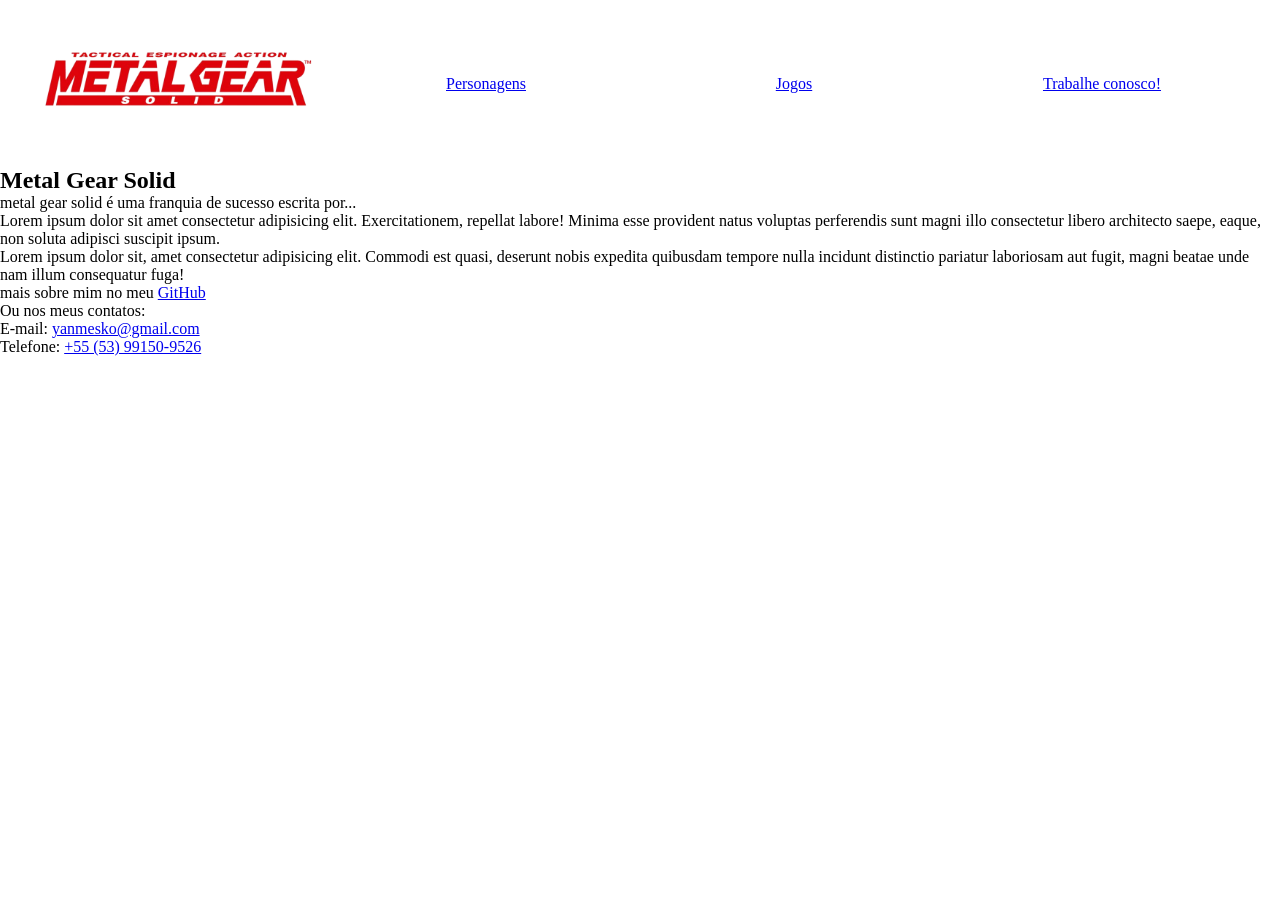
==== index.html @ 877ba9e6 "salvando ultimas alterações" ====
<!DOCTYPE html>
<html lang="en">
<head>
    <meta charset="UTF-8">
    <meta name="viewport" content="width=device-width, initial-scale=1.0">
    
    <title>Metal Gear Solid Wiki</title>

    <link rel="stylesheet" href="./estilo.css">
    <link rel="shortcut icon" href="./images/favicon/detected_exclamation-nobg.png" type="image/x-icon">
    
    
</head>
<body>
    <header>
        <nav>
            <ul>
                <li>
                    <a href="./index.html"><img src="./images/header/metal_gear_solid_logo_red.png" alt=""></a>
                </li>
                <li>
                    <a href="./personagens.html">Personagens</a>
                </li>
                
                <li>
                    <a href="./jogos.html">Jogos</a>
                </li>
                <li>
                    <a href="./trabalhe_conosco.html">Trabalhe conosco!</a>
                </li>
            </ul>
        </nav>
    </header>

    <main>
        <section>
            <h1>Metal Gear Solid</h1>
            <p>metal gear solid é uma franquia de sucesso escrita por... </p>
        </section>
        <aside>
            <p>Lorem ipsum dolor sit amet consectetur adipisicing elit. Exercitationem, repellat labore! Minima esse provident natus voluptas perferendis sunt magni illo consectetur libero architecto saepe, eaque, non soluta adipisci suscipit ipsum.</p>
        </aside>
        <section>
            <p>Lorem ipsum dolor sit, amet consectetur adipisicing elit. Commodi est quasi, deserunt nobis expedita quibusdam tempore nulla incidunt distinctio pariatur laboriosam aut fugit, magni beatae unde nam illum consequatur fuga!
            </p>
        </section>
    </main>

    <footer>
        <section>
            <ul>
                <li>
                    <p>
                        mais sobre mim no meu <a href="https://github.com/MeskoYan">GitHub</a>
                    </p>
                </li>
                <span>Ou nos meus contatos: </span>
                <li>
                    
                    <p>
                        E-mail: <a href="mailto:yanmesko@gmail.com">yanmesko@gmail.com</a>
                    </p>
                </li>
                <li>
                    <p>Telefone: <a href="tel:+5553991509526">+55 (53) 99150-9526</a></p>
                </li>
            </ul>
        </section>

    </footer>
</body>
</html>
---- estilo.css ----
/*-- ESTILIZAÇÃO GERAL --*/

*{
    margin: 0;
    padding: 0;
    box-sizing: border-box;
}

/*-- FIM ESTILIZAÇÃO GERAL --*/

/*-- ESTILIZAÇÂO HEADER FIXO --*/

header{
    padding: 1rem;
    position: sticky;
    top: 0;
    left: 0;
    z-index: 0;
}

header nav ul{
    display: flex;
    flex-direction: row;
    list-style-type: none;
    align-items: center;
    gap: 1rem;
    height: clamp(80px, 15vh, 150px);
    padding: 1rem;
    
}

header nav ul li{
    height: 100%;
    width: 100%;
    justify-content: center;
    align-content: center;
    text-align: center;
}

header nav ul li img{
    max-width: 100%;
    max-height: 100%;
    object-fit: contain;
}

/*-- FIM ESTILIZAÇÂO HEADER FIXO --*/



/*-- ESTILIZAÇÃO DA PÁGINA INDEX.HTML --*/
/*-- FIM ESTILIZAÇÃO DA PÁGINA INDEX.HTML --*/
/*-- ESTILIZAÇÃO DA PÁGINA PERSONAGENS.HTML --*/
/*-- FIM ESTILIZAÇÃO DA PÁGINA PERSONAGENS.HTML --*/
/*-- ESTILIZAÇÃO DA PÁGINA JOGOS.HTML --*/
/*-- FIM ESTILIZAÇÃO DA PÁGINA JOGOS.HTML --*/
/*-- ESTILIZAÇÃO DA PÁGINA TRABALHE CONOSCO.HTML --*/
/*-- FIM ESTILIZAÇÃO DA PÁGINA TRABALHE CONOSCO.HTML --*/
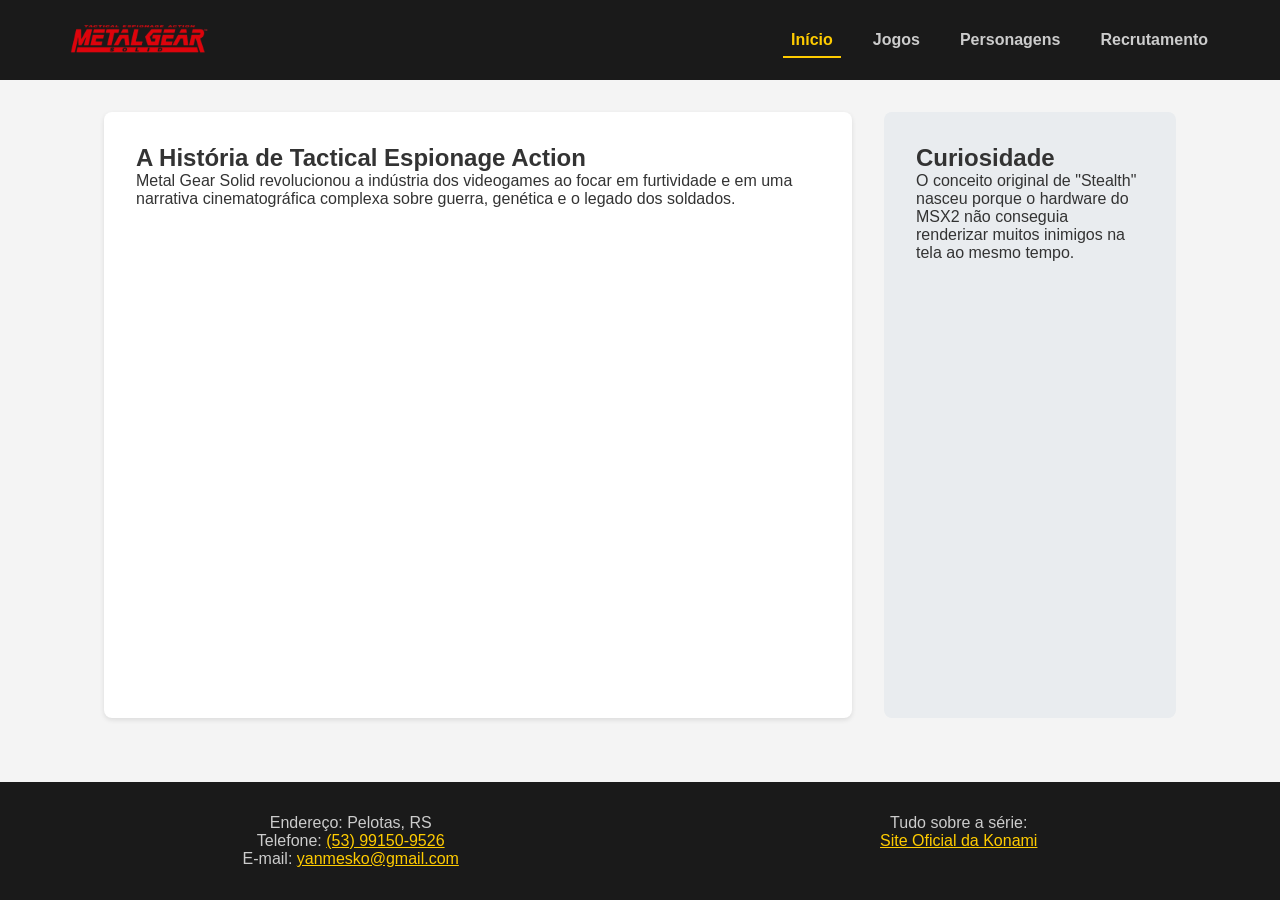
==== commit 6c0ecba3: "project redone" ====
--- a/index.html
+++ b/index.html
@@ -1,72 +1,49 @@
 <!DOCTYPE html>
-<html lang="en">
+<html lang="pt-BR">
 <head>
-    <meta charset="UTF-8">
-    <meta name="viewport" content="width=device-width, initial-scale=1.0">
-    
-    <title>Metal Gear Solid Wiki</title>
-
-    <link rel="stylesheet" href="./estilo.css">
-    <link rel="shortcut icon" href="./images/favicon/detected_exclamation-nobg.png" type="image/x-icon">
-    
-    
+    <meta charset="utf-8">
+    <meta name="description" content="Fandom dedicado à franquia Metal Gear Solid.">
+    <meta name="author" content="Seu Nome Aqui">
+    <meta name="keywords" content="Metal Gear Solid, MGS, Kojima, Foxhound, Fandom">
+    <title>Metal Gear Solid | Início</title>
+    <link rel="icon" href="imagens/favicon.ico" type="image/x-icon">
+    <link rel="stylesheet" href="CSS/estilo.css">
 </head>
 <body>
-    <header>
+    <header class="header-fixo">
+        <img src="imagens/logo.png" alt="Metal Gear Solid Logo" class="logo">
         <nav>
             <ul>
-                <li>
-                    <a href="./index.html"><img src="./images/header/metal_gear_solid_logo_red.png" alt=""></a>
-                </li>
-                <li>
-                    <a href="./personagens.html">Personagens</a>
-                </li>
-                
-                <li>
-                    <a href="./jogos.html">Jogos</a>
-                </li>
-                <li>
-                    <a href="./trabalhe_conosco.html">Trabalhe conosco!</a>
-                </li>
+                <li><a href="index.html" class="ativo">Início</a></li>
+                <li><a href="pag2.html">Jogos</a></li>
+                <li><a href="pag3.html">Personagens</a></li>
+                <li><a href="pag4.html">Recrutamento</a></li>
             </ul>
         </nav>
     </header>
 
-    <main>
-        <section>
-            <h1>Metal Gear Solid</h1>
-            <p>metal gear solid é uma franquia de sucesso escrita por... </p>
+    <main class="container">
+        <section class="conteudo-principal">
+            <h1>A História de Tactical Espionage Action</h1>
+            <p>Metal Gear Solid revolucionou a indústria dos videogames ao focar em furtividade e em uma narrativa cinematográfica complexa sobre guerra, genética e o legado dos soldados.</p>
         </section>
-        <aside>
-            <p>Lorem ipsum dolor sit amet consectetur adipisicing elit. Exercitationem, repellat labore! Minima esse provident natus voluptas perferendis sunt magni illo consectetur libero architecto saepe, eaque, non soluta adipisci suscipit ipsum.</p>
+
+        <aside class="conteudo-secundario">
+            <h2>Curiosidade</h2>
+            <p>O conceito original de "Stealth" nasceu porque o hardware do MSX2 não conseguia renderizar muitos inimigos na tela ao mesmo tempo.</p>
         </aside>
-        <section>
-            <p>Lorem ipsum dolor sit, amet consectetur adipisicing elit. Commodi est quasi, deserunt nobis expedita quibusdam tempore nulla incidunt distinctio pariatur laboriosam aut fugit, magni beatae unde nam illum consequatur fuga!
-            </p>
-        </section>
     </main>
 
     <footer>
-        <section>
-            <ul>
-                <li>
-                    <p>
-                        mais sobre mim no meu <a href="https://github.com/MeskoYan">GitHub</a>
-                    </p>
-                </li>
-                <span>Ou nos meus contatos: </span>
-                <li>
-                    
-                    <p>
-                        E-mail: <a href="mailto:yanmesko@gmail.com">yanmesko@gmail.com</a>
-                    </p>
-                </li>
-                <li>
-                    <p>Telefone: <a href="tel:+5553991509526">+55 (53) 99150-9526</a></p>
-                </li>
-            </ul>
-        </section>
-
+        <div class="contato">
+            <p>Endereço: Pelotas, RS</p>
+            <p>Telefone: <a href="tel:+5553991509526">(53) 99150-9526</a></p>
+            <p>E-mail: <a href="mailto:yanmesko@gmail.com">yanmesko@gmail.com</a></p>
+        </div>
+        <div class="links">
+            <p>Tudo sobre a série:</p>
+            <a href="https://www.konami.com/mg/" target="_blank">Site Oficial da Konami</a>
+        </div>
     </footer>
 </body>
 </html>
--- a/CSS/estilo.css
+++ b/CSS/estilo.css
@@ -0,0 +1,296 @@
+/* =========================================================
+   RESET BÁSICO E SETUP DO STICKY FOOTER
+========================================================= */
+* {
+    margin: 0;
+    padding: 0;
+    box-sizing: border-box;
+    font-family: Arial, sans-serif;
+}
+
+body {
+    background-color: #f4f4f4;
+    color: #333;
+    /* Exigência 7: Uso de min-width  */
+    min-width: 320px; 
+
+    /* Configuração do Sticky Footer com Flexbox */
+    display: flex;
+    flex-direction: column;
+    min-height: 100vh;
+}
+
+/* =========================================================
+   ELEMENTO QUE ACOMPANHA O SCROLL (Exigências 9) [cite: 31, 32, 33]
+   Este header usa a propriedade "position: sticky" junto com
+   "top: 0" para ficar fixo no topo da página ao rolar o scroll.
+   Também utiliza outras propriedades de layout como z-index,
+   display (flex), align-items e justify-content.
+========================================================= */
+.header-fixo {
+    position: sticky;
+    top: 0;
+    z-index: 1000;
+    background-color: #1a1a1a;
+    color: white;
+    display: flex;
+    justify-content: space-between;
+    align-items: center;
+    /* Exigência 7: Trabalhar com unidades relativas (em/%)  */
+    padding: 1em 5%;
+}
+
+.header-fixo .logo {
+    max-width: 150px;
+}
+
+nav ul {
+    list-style: none;
+    display: flex;
+    gap: 1.5em;
+}
+
+nav ul li a {
+    color: #ccc;
+    text-decoration: none;
+    font-weight: bold;
+    padding: 0.5em;
+    /* Exigência 3: Utilizar a propriedade cursor no menu [cite: 12] */
+    cursor: pointer; 
+}
+
+nav ul li a:hover,
+nav ul li a.ativo {
+    color: #ffcc00;
+    border-bottom: 2px solid #ffcc00; /* Exigência 3: Menu indica página ativa [cite: 12] */
+}
+
+/* =========================================================
+   CONTAINER PRINCIPAL (Expande para empurrar o Footer)
+========================================================= */
+.container {
+    /* Exigência 7: Uso de max-width  */
+    max-width: 1200px;
+    margin: 2em auto;
+    padding: 0 5%;
+    display: flex;
+    flex-wrap: wrap;
+    gap: 2em;
+    /* Faz o conteúdo principal preencher o espaço restante, empurrando o footer para baixo */
+    flex: 1; 
+}
+
+.conteudo-principal {
+    flex: 3;
+    background: white;
+    padding: 2em;
+    border-radius: 8px;
+    box-shadow: 0 2px 5px rgba(0,0,0,0.1);
+}
+
+.conteudo-secundario {
+    flex: 1;
+    background: #e9ecef;
+    padding: 2em;
+    border-radius: 8px;
+    overflow: hidden; 
+}
+
+/* =========================================================
+   PÁGINA 2 - TABELA DOS JOGOS [cite: 14, 15, 16]
+========================================================= */
+.tabela-jogos {
+    width: 100%;
+    border-collapse: collapse;
+    margin-top: 1em;
+}
+
+.tabela-jogos th,
+.tabela-jogos td {
+    border: 1px solid #ddd;
+    padding: 1em;
+    text-align: center;
+}
+
+/* Exigência 4: Cabeçalho estilizado diferente das demais linhas [cite: 15] */
+.tabela-jogos th {
+    background-color: #1a1a1a;
+    color: white;
+}
+
+.linha-mesclada {
+    background-color: #e2e2e2;
+    text-transform: uppercase;
+}
+
+/* Exigência 4: Ao passar o cursor, a formatação da tabela muda [cite: 16] */
+.tabela-jogos tbody tr:hover {
+    background-color: #fff3cd;
+    cursor: crosshair;
+}
+
+/* =========================================================
+   PÁGINA 3 - LISTA DE PERSONAGENS (CARDS) [cite: 18, 19, 20]
+========================================================= */
+.largura-total {
+    width: 100%;
+}
+
+.lista-personagens {
+    list-style: none;
+    display: flex;
+    flex-wrap: wrap;
+    gap: 1.5em;
+    justify-content: center;
+    margin-top: 1.5em;
+    width: 100%;
+}
+
+.lista-personagens li {
+    background-color: #ffffff;
+    border: 1px solid #ccc;
+    border-radius: 8px;
+    overflow: hidden; 
+    width: calc(25% - 1.5em); 
+    min-width: 250px; 
+    display: flex;
+    flex-direction: column;
+    box-shadow: 0 4px 6px rgba(0,0,0,0.1);
+    
+    /* Exigência 5: Propriedade transition ao passar pelos itens [cite: 20] */
+    transition: transform 0.3s ease, box-shadow 0.3s ease, background-color 0.3s ease;
+}
+
+.lista-personagens li img {
+    width: 100%;
+    height: 220px;
+    object-fit: cover;
+    object-position: top; /* <-- Esta é a propriedade mágica que foca no rosto */
+    background-color: #222; 
+}
+
+.card-info {
+    padding: 1.2em;
+    flex: 1;
+    display: flex;
+    flex-direction: column;
+    gap: 0.5em;
+}
+
+.card-info h3 a {
+    color: #1a1a1a;
+    text-decoration: none;
+    font-weight: bold;
+}
+
+/* Exigência 5: Elementos pares devem ser estilizados de forma diferente [cite: 19] */
+.lista-personagens li:nth-child(even) {
+    background-color: #e9ecef;
+    border: 1px solid #1a1a1a;
+}
+
+/* Efeito Hover do card utilizando a transição da Exigência 5 */
+.lista-personagens li:hover {
+    transform: translateY(-8px);
+    box-shadow: 0 12px 20px rgba(0,0,0,0.25);
+}
+
+/* =========================================================
+   SELETOR COM 4 NÍVEIS (Exigência 8) [cite: 28, 29, 30]
+   
+   COMENTÁRIO OBRIGATÓRIO:
+   Este seletor de 4 níveis seleciona as tags de link (a) 
+   que estão dentro de itens de lista (li), contidos na 
+   lista ordenada (ol) dentro da section de ID 
+   #conteudo-personagens.
+   Ação: Altera a cor do texto e adiciona um sublinhado 
+   quando o usuário passa o mouse especificamente sobre 
+   o link do nome do personagem.
+========================================================= */
+section#conteudo-personagens ol li a:hover {
+    color: #cc0000;
+    text-decoration: underline;
+}
+
+/* =========================================================
+   PÁGINA 4 - FORMULÁRIO [cite: 22, 23, 24]
+========================================================= */
+.form-section {
+    width: 100%;
+    background: white;
+    padding: 2em;
+    border-radius: 8px;
+}
+
+.formulario {
+    display: flex;
+    flex-direction: column;
+    gap: 1em;
+    margin-top: 1em;
+}
+
+.formulario label {
+    font-weight: bold;
+}
+
+/* Exigência 6: Estilizar todos os campos [cite: 24] */
+.formulario input[type="text"],
+.formulario input[type="email"],
+.formulario select,
+.formulario textarea {
+    width: 100%;
+    padding: 0.8em;
+    border: 1px solid #ccc;
+    border-radius: 4px;
+}
+
+.formulario fieldset {
+    padding: 1em;
+    border: 1px solid #ccc;
+    border-radius: 4px;
+}
+
+.checkbox-label {
+    font-weight: normal;
+    display: flex;
+    align-items: center;
+    gap: 0.5em;
+}
+
+.botoes {
+    display: flex;
+    gap: 1em;
+}
+
+.botoes input {
+    padding: 1em 2em;
+    border: none;
+    border-radius: 4px;
+    cursor: pointer;
+    background-color: #1a1a1a;
+    color: white;
+    font-weight: bold;
+}
+
+.botoes input[type="reset"] {
+    background-color: #cc0000;
+}
+
+/* =========================================================
+   FOOTER
+========================================================= */
+footer {
+    background-color: #1a1a1a;
+    color: #ccc;
+    text-align: center;
+    padding: 2em;
+    margin-top: 2em;
+    display: flex;
+    justify-content: space-around;
+    flex-wrap: wrap;
+    clear: both; /* Mais uma propriedade de layout [cite: 31] */
+}
+
+footer a {
+    color: #ffcc00;
+}
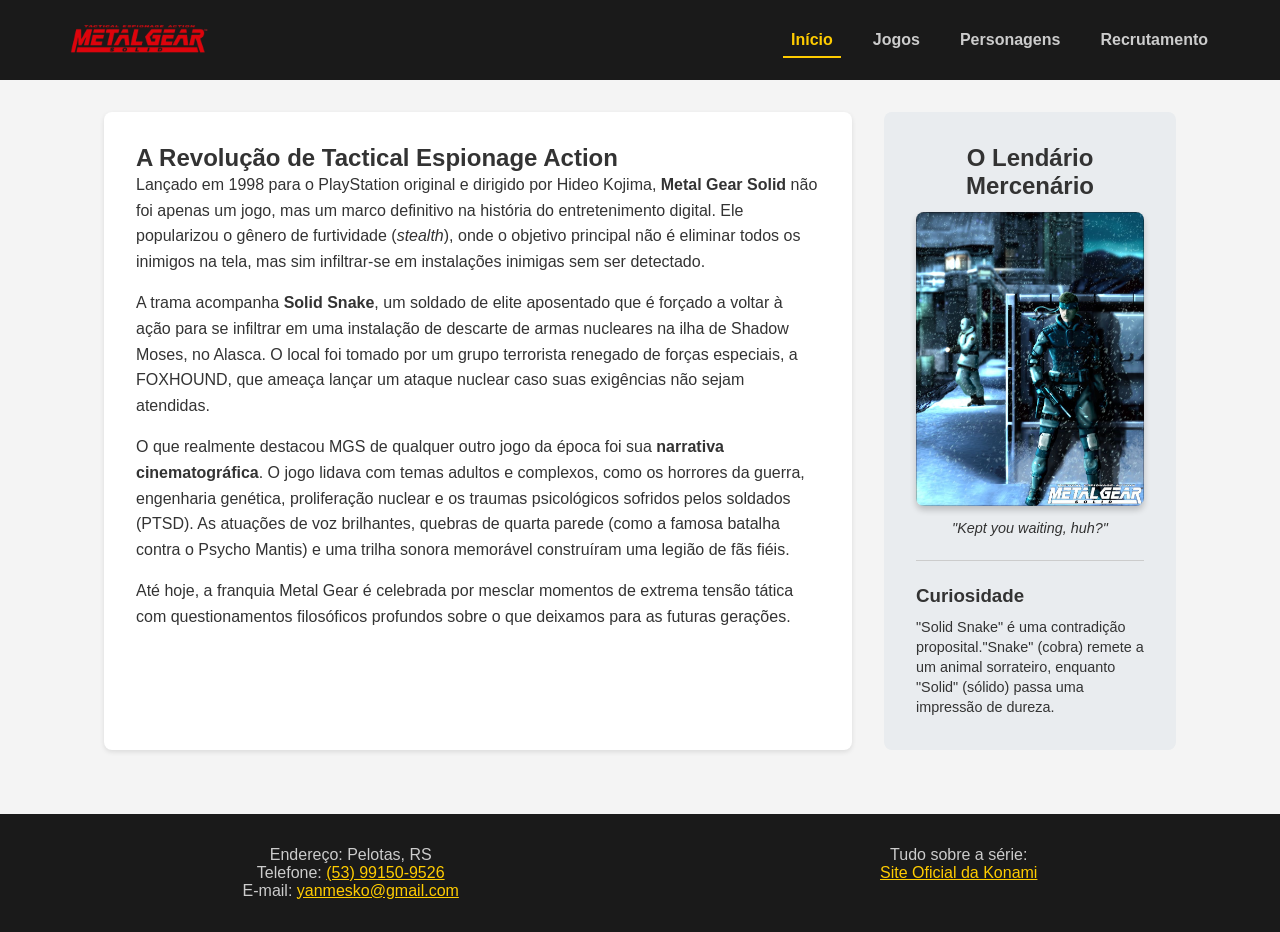
==== commit e042aa04: "Revisão geral 01" ====
--- a/index.html
+++ b/index.html
@@ -3,15 +3,16 @@
 <head>
     <meta charset="utf-8">
     <meta name="description" content="Fandom dedicado à franquia Metal Gear Solid.">
-    <meta name="author" content="Seu Nome Aqui">
+    <meta name="author" content="Yan">
     <meta name="keywords" content="Metal Gear Solid, MGS, Kojima, Foxhound, Fandom">
     <title>Metal Gear Solid | Início</title>
-    <link rel="icon" href="imagens/favicon.ico" type="image/x-icon">
-    <link rel="stylesheet" href="CSS/estilo.css">
+    <link rel="icon" href="./imagens/favicon.ico" type="image/x-icon">
+    <link rel="stylesheet" href="./CSS/estilo.css">
 </head>
 <body>
     <header class="header-fixo">
-        <img src="imagens/logo.png" alt="Metal Gear Solid Logo" class="logo">
+        <audio src="./imagens/sound_alert.mp3" id="som-alerta"></audio>
+        <img src="./imagens/logo.png" alt="Metal Gear Solid Logo" class="logo" style="cursor: pointer;" onclick="document.getElementById('som-alerta').play()">
         <nav>
             <ul>
                 <li><a href="index.html" class="ativo">Início</a></li>
@@ -24,13 +25,23 @@
 
     <main class="container">
         <section class="conteudo-principal">
-            <h1>A História de Tactical Espionage Action</h1>
-            <p>Metal Gear Solid revolucionou a indústria dos videogames ao focar em furtividade e em uma narrativa cinematográfica complexa sobre guerra, genética e o legado dos soldados.</p>
+            <h1>A Revolução de Tactical Espionage Action</h1>
+            <p>Lançado em 1998 para o PlayStation original e dirigido por Hideo Kojima, <strong>Metal Gear Solid</strong> não foi apenas um jogo, mas um marco definitivo na história do entretenimento digital. Ele popularizou o gênero de furtividade (<em>stealth</em>), onde o objetivo principal não é eliminar todos os inimigos na tela, mas sim infiltrar-se em instalações inimigas sem ser detectado.</p>
+            
+            <p>A trama acompanha <strong>Solid Snake</strong>, um soldado de elite aposentado que é forçado a voltar à ação para se infiltrar em uma instalação de descarte de armas nucleares na ilha de Shadow Moses, no Alasca. O local foi tomado por um grupo terrorista renegado de forças especiais, a FOXHOUND, que ameaça lançar um ataque nuclear caso suas exigências não sejam atendidas.</p>
+
+            <p>O que realmente destacou MGS de qualquer outro jogo da época foi sua <strong>narrativa cinematográfica</strong>. O jogo lidava com temas adultos e complexos, como os horrores da guerra, engenharia genética, proliferação nuclear e os traumas psicológicos sofridos pelos soldados (PTSD). As atuações de voz brilhantes, quebras de quarta parede (como a famosa batalha contra o Psycho Mantis) e uma trilha sonora memorável construíram uma legião de fãs fiéis.</p>
+
+            <p>Até hoje, a franquia Metal Gear é celebrada por mesclar momentos de extrema tensão tática com questionamentos filosóficos profundos sobre o que deixamos para as futuras gerações.</p>
         </section>
 
         <aside class="conteudo-secundario">
-            <h2>Curiosidade</h2>
-            <p>O conceito original de "Stealth" nasceu porque o hardware do MSX2 não conseguia renderizar muitos inimigos na tela ao mesmo tempo.</p>
+            <h2>O Lendário Mercenário</h2>
+            <img src="imagens/solid_snake_destaque.jpg" alt="Solid Snake em Shadow Moses" class="imagem-lateral">
+            <p class="citacao"><em>"Kept you waiting, huh?"</em></p>
+            <hr>
+            <h3>Curiosidade</h3>
+            <p class="curiosidade-texto">"Solid Snake" é uma contradição proposital."Snake" (cobra) remete a um animal sorrateiro, enquanto "Solid" (sólido) passa uma impressão de dureza.</p>
         </aside>
     </main>
 
--- a/CSS/estilo.css
+++ b/CSS/estilo.css
@@ -1,6 +1,8 @@
-/* =========================================================
-   RESET BÁSICO E SETUP DO STICKY FOOTER
-========================================================= */
+/*
+================================
+-- COMEÇO ESTILIZAÇÃO GERAL -- =
+================================
+*/
 * {
     margin: 0;
     padding: 0;
@@ -11,72 +13,106 @@
 body {
     background-color: #f4f4f4;
     color: #333;
-    /* Exigência 7: Uso de min-width  */
+
     min-width: 320px; 
 
-    /* Configuração do Sticky Footer com Flexbox */
     display: flex;
     flex-direction: column;
     min-height: 100vh;
 }
-
-/* =========================================================
-   ELEMENTO QUE ACOMPANHA O SCROLL (Exigências 9) [cite: 31, 32, 33]
-   Este header usa a propriedade "position: sticky" junto com
-   "top: 0" para ficar fixo no topo da página ao rolar o scroll.
-   Também utiliza outras propriedades de layout como z-index,
-   display (flex), align-items e justify-content.
-========================================================= */
+/*
+=============================
+-- FIM ESTILIZAÇÃO GERAL -- =
+=============================
+*/
+
+
+
+/*
+===================================================
+-- COMEÇO ESTILIZAÇÃO HEADER FIXO TOPO DA TELA -- =
+===================================================
+*/
 .header-fixo {
+    /*-- HEADER FIXO ACOMPANHA SCROLL --*/
     position: sticky;
     top: 0;
     z-index: 1000;
+
     background-color: #1a1a1a;
     color: white;
+
     display: flex;
     justify-content: space-between;
     align-items: center;
-    /* Exigência 7: Trabalhar com unidades relativas (em/%)  */
+
     padding: 1em 5%;
 }
 
 .header-fixo .logo {
     max-width: 150px;
 }
-
+/*
+================================================
+-- FIM ESTILIZAÇÃO HEADER FIXO TOPO DA TELA -- =
+================================================
+*/
+
+
+
+/*
+=================================
+-- COMEÇO ESTILIZAÇÃO NAVBAR -- =
+=================================
+*/
 nav ul {
     list-style: none;
+
     display: flex;
     gap: 1.5em;
 }
 
 nav ul li a {
+    cursor: pointer; 
+
     color: #ccc;
     text-decoration: none;
     font-weight: bold;
+
     padding: 0.5em;
-    /* Exigência 3: Utilizar a propriedade cursor no menu [cite: 12] */
-    cursor: pointer; 
-}
-
+    
+}
+
+ /*página ativa*/
 nav ul li a:hover,
 nav ul li a.ativo {
     color: #ffcc00;
-    border-bottom: 2px solid #ffcc00; /* Exigência 3: Menu indica página ativa [cite: 12] */
-}
-
-/* =========================================================
-   CONTAINER PRINCIPAL (Expande para empurrar o Footer)
-========================================================= */
+    border-bottom: 2px solid #ffcc00;
+}
+/*
+==============================
+-- FIM ESTILIZAÇÃO NAVBAR -- =
+==============================
+*/
+
+
+
+/*
+======================================
+-- COMEÇO ESTILIZAÇÃO DE CONTEÚDO -- =
+======================================
+*/
+
 .container {
-    /* Exigência 7: Uso de max-width  */
     max-width: 1200px;
     margin: 2em auto;
+
     padding: 0 5%;
+
     display: flex;
     flex-wrap: wrap;
     gap: 2em;
-    /* Faz o conteúdo principal preencher o espaço restante, empurrando o footer para baixo */
+
     flex: 1; 
 }
 
@@ -87,6 +123,10 @@
     border-radius: 8px;
     box-shadow: 0 2px 5px rgba(0,0,0,0.1);
 }
+.conteudo-principal p {
+    margin-bottom: 1em;
+    line-height: 1.6;
+}
 
 .conteudo-secundario {
     flex: 1;
@@ -95,10 +135,52 @@
     border-radius: 8px;
     overflow: hidden; 
 }
-
-/* =========================================================
-   PÁGINA 2 - TABELA DOS JOGOS [cite: 14, 15, 16]
-========================================================= */
+.conteudo-secundario h2 {
+    margin-bottom: 0.5em;
+    text-align: center;
+}
+.conteudo-secundario h3 {
+    margin-bottom: 0.5em;
+}
+.conteudo-secundario .citacao {
+    margin-top: 1em;
+    font-size: 0.9em;
+    text-align: center;
+}
+.conteudo-secundario hr {
+    margin: 1.5em 0;
+    border: none;
+    border-top: 1px solid #ccc;
+}
+
+.conteudo-secundario .curiosidade-texto {
+    font-size: 0.9em;
+    line-height: 1.4;
+}
+
+.imagem-lateral {
+    width: 100%;
+    height: auto;
+    border-radius: 8px;
+    box-shadow: 0 4px 6px rgba(0,0,0,0.2);
+    display: block;
+    margin: 0 auto;
+}
+
+/*
+===================================
+-- FIM ESTILIZAÇÃO DE CONTEÚDO -- =
+===================================
+*/
+
+
+
+/*
+=========================================
+-- COMEÇO PÁGINA 2 - TABELA DE JOGOS -- =
+=========================================
+*/
+
 .tabela-jogos {
     width: 100%;
     border-collapse: collapse;
@@ -112,7 +194,6 @@
     text-align: center;
 }
 
-/* Exigência 4: Cabeçalho estilizado diferente das demais linhas [cite: 15] */
 .tabela-jogos th {
     background-color: #1a1a1a;
     color: white;
@@ -123,15 +204,24 @@
     text-transform: uppercase;
 }
 
-/* Exigência 4: Ao passar o cursor, a formatação da tabela muda [cite: 16] */
 .tabela-jogos tbody tr:hover {
     background-color: #fff3cd;
     cursor: crosshair;
 }
 
-/* =========================================================
-   PÁGINA 3 - LISTA DE PERSONAGENS (CARDS) [cite: 18, 19, 20]
-========================================================= */
+/*
+======================================
+-- FIM PÁGINA 2 - TABELA DE JOGOS -- =
+======================================
+*/
+
+
+
+/*
+==============================================
+-- COMEÇO PÁGINA 3 - LISTA DE PERSONAGENS -- =
+==============================================
+*/
 .largura-total {
     width: 100%;
 }
@@ -148,24 +238,27 @@
 
 .lista-personagens li {
     background-color: #ffffff;
+
     border: 1px solid #ccc;
     border-radius: 8px;
+
     overflow: hidden; 
     width: calc(25% - 1.5em); 
     min-width: 250px; 
+
     display: flex;
     flex-direction: column;
     box-shadow: 0 4px 6px rgba(0,0,0,0.1);
-    
-    /* Exigência 5: Propriedade transition ao passar pelos itens [cite: 20] */
+
     transition: transform 0.3s ease, box-shadow 0.3s ease, background-color 0.3s ease;
+
 }
 
 .lista-personagens li img {
     width: 100%;
     height: 220px;
     object-fit: cover;
-    object-position: top; /* <-- Esta é a propriedade mágica que foca no rosto */
+    object-position: top;
     background-color: #222; 
 }
 
@@ -183,38 +276,34 @@
     font-weight: bold;
 }
 
-/* Exigência 5: Elementos pares devem ser estilizados de forma diferente [cite: 19] */
 .lista-personagens li:nth-child(even) {
     background-color: #e9ecef;
     border: 1px solid #1a1a1a;
 }
 
-/* Efeito Hover do card utilizando a transição da Exigência 5 */
 .lista-personagens li:hover {
     transform: translateY(-8px);
     box-shadow: 0 12px 20px rgba(0,0,0,0.25);
 }
 
-/* =========================================================
-   SELETOR COM 4 NÍVEIS (Exigência 8) [cite: 28, 29, 30]
-   
-   COMENTÁRIO OBRIGATÓRIO:
-   Este seletor de 4 níveis seleciona as tags de link (a) 
-   que estão dentro de itens de lista (li), contidos na 
-   lista ordenada (ol) dentro da section de ID 
-   #conteudo-personagens.
-   Ação: Altera a cor do texto e adiciona um sublinhado 
-   quando o usuário passa o mouse especificamente sobre 
-   o link do nome do personagem.
-========================================================= */
+/*-- Seletor com 4 níveis --*/
 section#conteudo-personagens ol li a:hover {
     color: #cc0000;
     text-decoration: underline;
 }
-
-/* =========================================================
-   PÁGINA 4 - FORMULÁRIO [cite: 22, 23, 24]
-========================================================= */
+/*
+===========================================
+-- FIM PÁGINA 3 - LISTA DE PERSONAGENS -- =
+===========================================
+*/
+
+
+
+/*
+================================================
+-- COMEÇO ESTILIZAÇÃO PÁGINA 4 - FORMULÁRIO -- =
+================================================
+*/
 .form-section {
     width: 100%;
     background: white;
@@ -233,7 +322,6 @@
     font-weight: bold;
 }
 
-/* Exigência 6: Estilizar todos os campos [cite: 24] */
 .formulario input[type="text"],
 .formulario input[type="email"],
 .formulario select,
@@ -275,22 +363,39 @@
 .botoes input[type="reset"] {
     background-color: #cc0000;
 }
-
-/* =========================================================
-   FOOTER
-========================================================= */
+/*
+=============================================
+-- FIM ESTILIZAÇÃO PÁGINA 4 - FORMULÁRIO -- =
+=============================================
+*/
+
+
+
+/* 
+====================================
+-- COMEÇO ESTILIZAÇÃO DO FOOTER -- =
+====================================
+*/
 footer {
     background-color: #1a1a1a;
     color: #ccc;
+
     text-align: center;
+
     padding: 2em;
     margin-top: 2em;
+
     display: flex;
     justify-content: space-around;
     flex-wrap: wrap;
-    clear: both; /* Mais uma propriedade de layout [cite: 31] */
+    clear: both;
 }
 
 footer a {
     color: #ffcc00;
-}+}
+/* 
+=================================
+-- FIM ESTILIZAÇÃO DO FOOTER -- =
+=================================
+*/
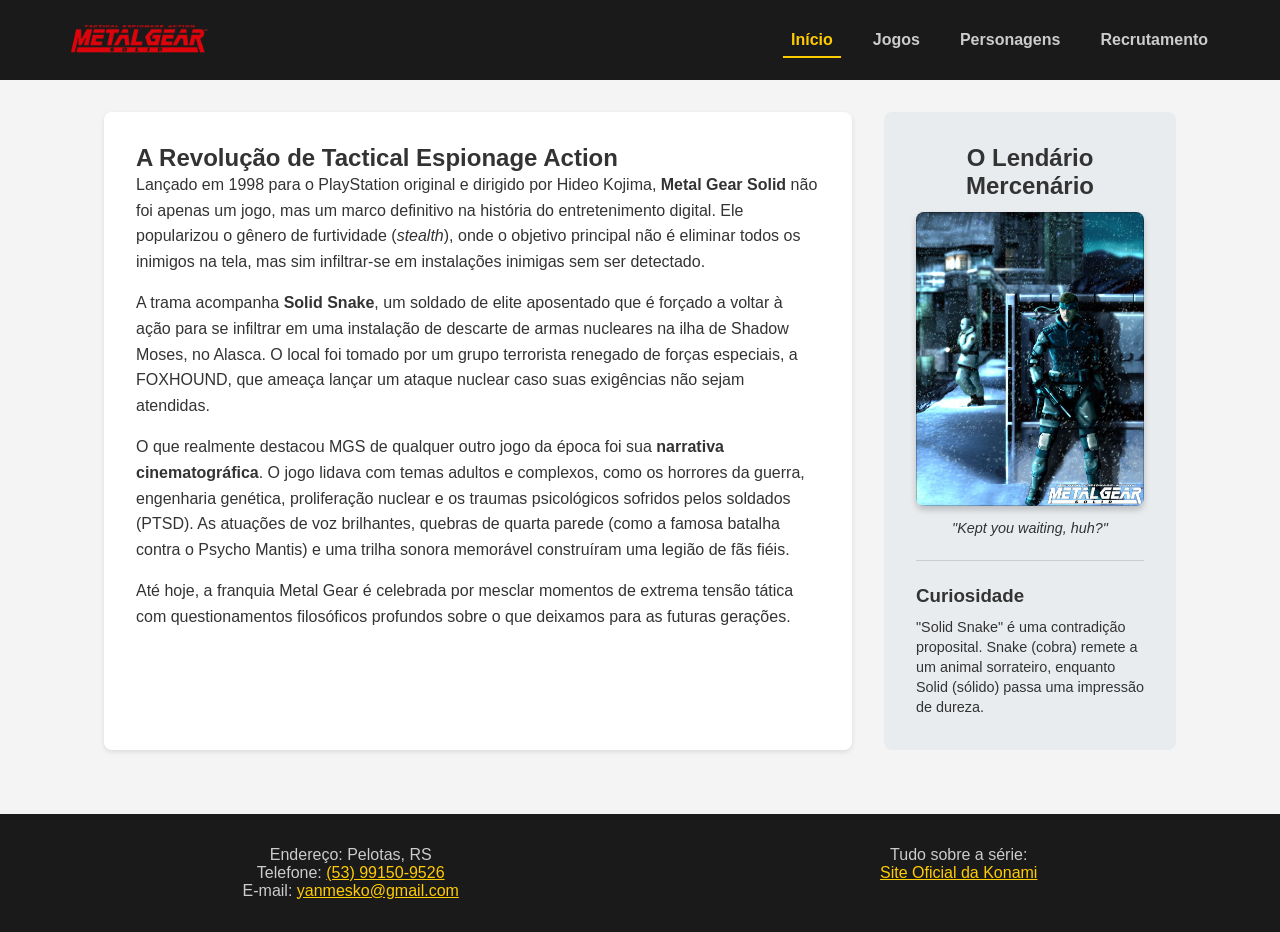
==== commit 2f906db8: "fixing image overflow index" ====
--- a/index.html
+++ b/index.html
@@ -41,7 +41,7 @@
             <p class="citacao"><em>"Kept you waiting, huh?"</em></p>
             <hr>
             <h3>Curiosidade</h3>
-            <p class="curiosidade-texto">"Solid Snake" é uma contradição proposital."Snake" (cobra) remete a um animal sorrateiro, enquanto "Solid" (sólido) passa uma impressão de dureza.</p>
+            <p class="curiosidade-texto">"Solid Snake" é uma contradição proposital. Snake (cobra) remete a um animal sorrateiro, enquanto Solid (sólido) passa uma impressão de dureza.</p>
         </aside>
     </main>
 
--- a/CSS/estilo.css
+++ b/CSS/estilo.css
@@ -165,6 +165,7 @@
     box-shadow: 0 4px 6px rgba(0,0,0,0.2);
     display: block;
     margin: 0 auto;
+    object-fit: contain;
 }
 
 /*
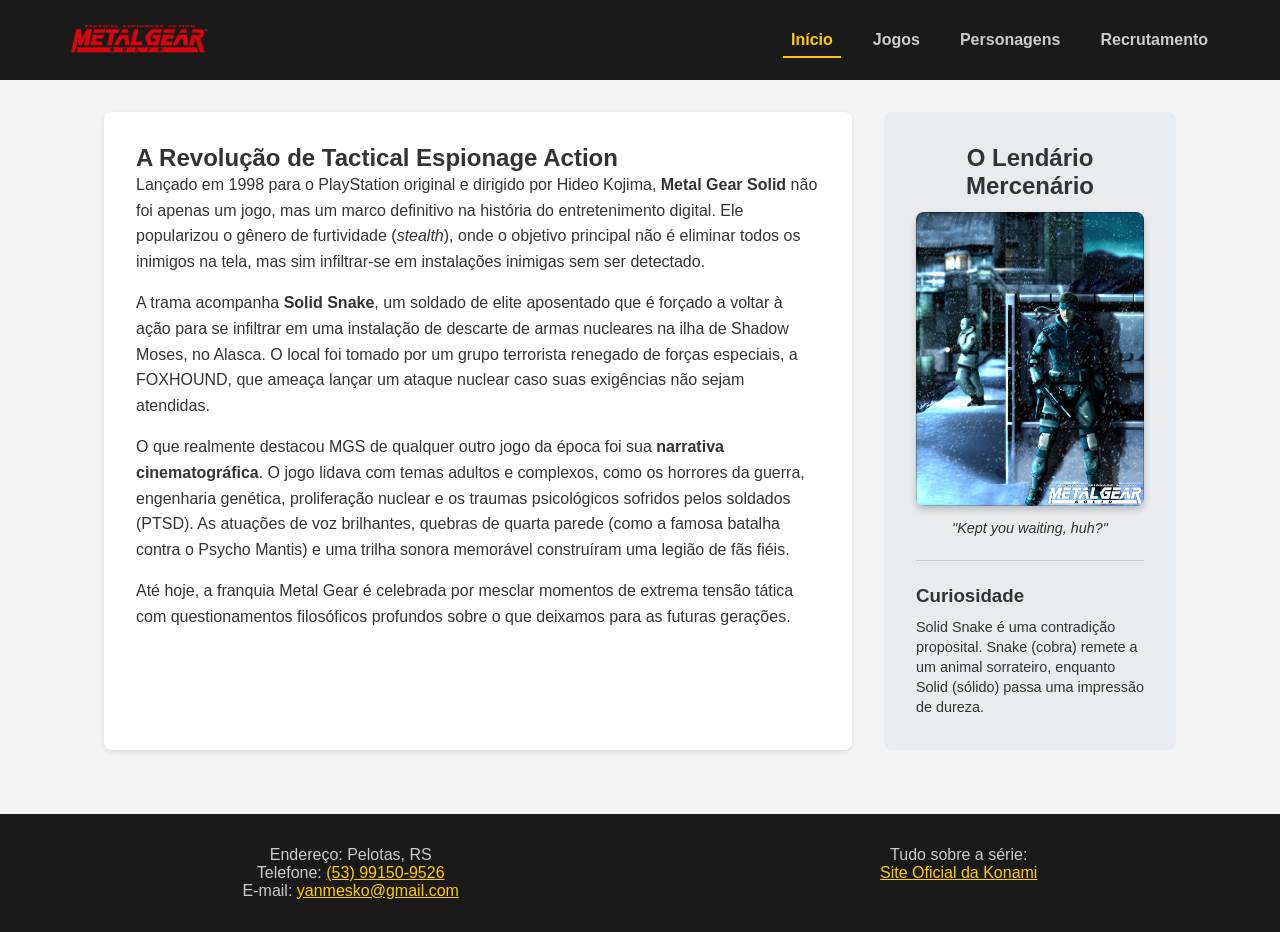
==== commit 5f812ba0: "Revisão Geral 02 ok" ====
--- a/index.html
+++ b/index.html
@@ -41,7 +41,7 @@
             <p class="citacao"><em>"Kept you waiting, huh?"</em></p>
             <hr>
             <h3>Curiosidade</h3>
-            <p class="curiosidade-texto">"Solid Snake" é uma contradição proposital. Snake (cobra) remete a um animal sorrateiro, enquanto Solid (sólido) passa uma impressão de dureza.</p>
+            <p class="curiosidade-texto">Solid Snake é uma contradição proposital. Snake (cobra) remete a um animal sorrateiro, enquanto Solid (sólido) passa uma impressão de dureza.</p>
         </aside>
     </main>
 
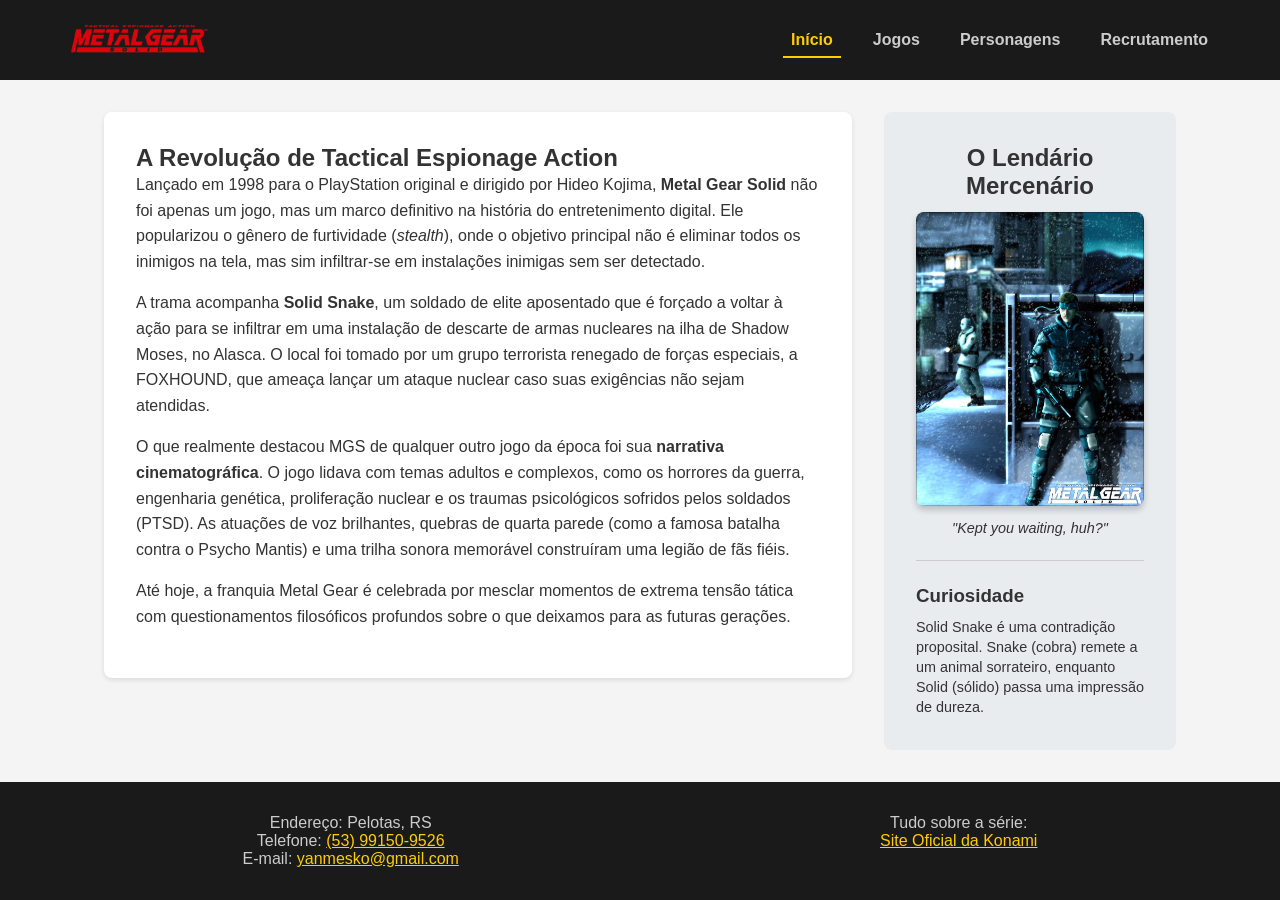
==== commit c4c3ca1b: "Revisão Geral 05 - Finalização" ====
--- a/index.html
+++ b/index.html
@@ -2,6 +2,7 @@
 <html lang="pt-BR">
 <head>
     <meta charset="utf-8">
+    <meta name="viewport" content="width=device-width, initial-scale=1.0">
     <meta name="description" content="Fandom dedicado à franquia Metal Gear Solid.">
     <meta name="author" content="Yan">
     <meta name="keywords" content="Metal Gear Solid, MGS, Kojima, Foxhound, Fandom">
--- a/CSS/estilo.css
+++ b/CSS/estilo.css
@@ -7,7 +7,7 @@
     margin: 0;
     padding: 0;
     box-sizing: border-box;
-    font-family: Arial, sans-serif;
+    font-family: 'Segoe UI', Tahoma, Geneva, Verdana, sans-serif;
 }
 
 body {
@@ -113,7 +113,8 @@
     flex-wrap: wrap;
     gap: 2em;
 
-    flex: 1; 
+    align-items: flex-start;
+
 }
 
 .conteudo-principal {
@@ -384,7 +385,7 @@
     text-align: center;
 
     padding: 2em;
-    margin-top: 2em;
+    margin-top: auto;
 
     display: flex;
     justify-content: space-around;
@@ -399,4 +400,51 @@
 =================================
 -- FIM ESTILIZAÇÃO DO FOOTER -- =
 =================================
+*/
+
+
+
+/*
+=====================================
+-- ESTILIZAÇÃO PRA WIDTHS BAIXAS -- =
+=====================================
+*/
+@media (max-width: 1119px) {
+    .container {
+        margin: 1em auto;
+        gap: 1em; 
+        flex-direction: column;
+        align-items: stretch;
+    }
+
+    .conteudo-principal,
+    .conteudo-secundario,
+    .form-section
+    {
+        flex: auto;
+        width: 100%;
+        flex: auto;
+    }
+
+    .header-fixo {
+        padding: 1em 5%;
+        flex-direction: column;
+        gap: 1em;
+    }
+
+    .tabela-jogos th,
+    .tabela-jogos td {
+        padding: 0.5em;
+        font-size: 0.9em;
+    }
+
+    .lista-personagens li {
+        width: 100%;
+        min-width: unset;
+    }
+}
+/*
+=========================================
+-- FIM ESTILIZAÇÃO PRA WIDTHS BAIXAS -- =
+=========================================
 */
